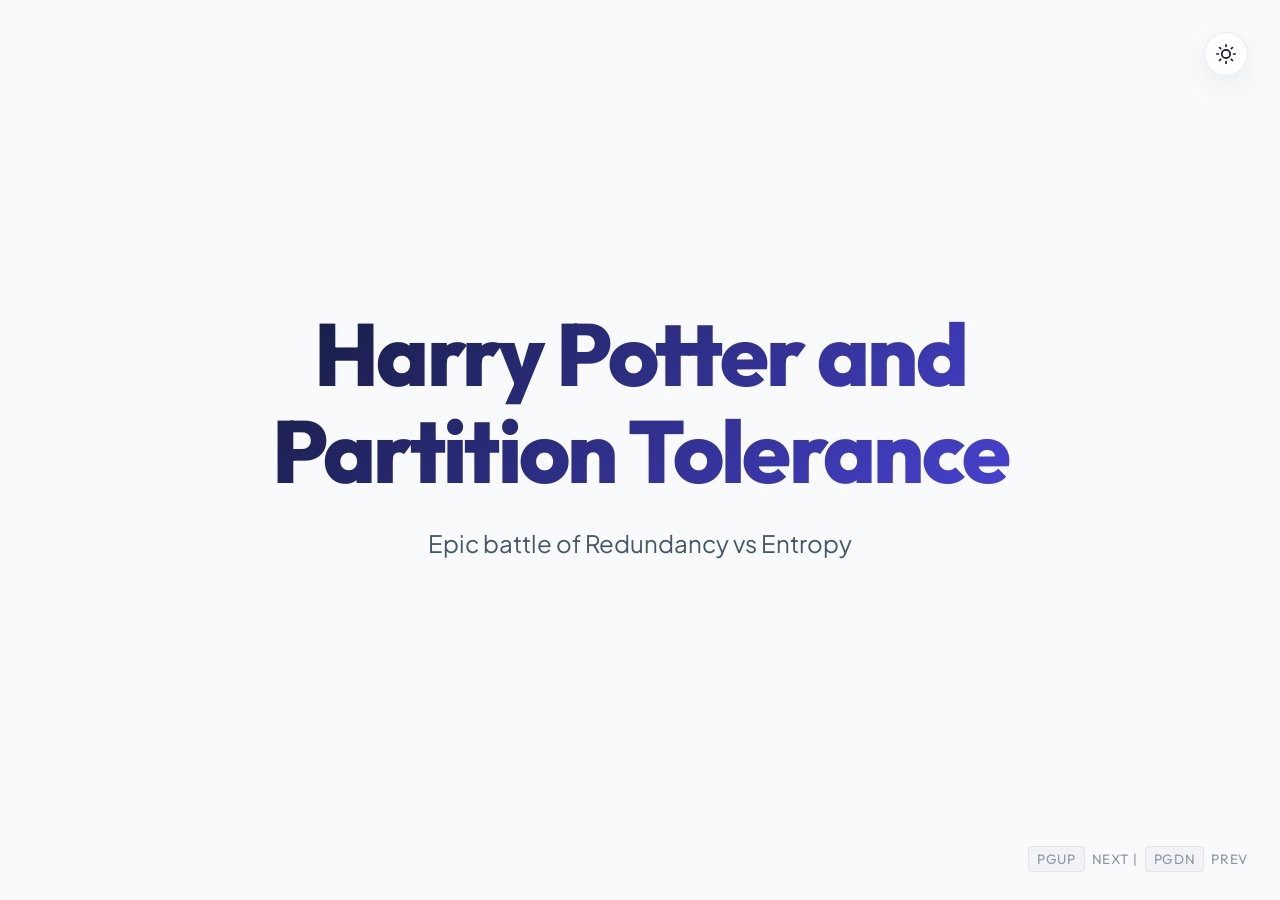
==== index.html @ e77ed1b5 "init" ====
<!DOCTYPE html>
<html lang="en">
<head>
    <meta charset="UTF-8">
    <meta name="viewport" content="width=device-width, initial-scale=1.0">
    <title>Harry Potter and Partition Tolerance</title>
    <!-- Premium Fonts -->
    <link rel="preconnect" href="https://fonts.googleapis.com">
    <link rel="preconnect" href="https://fonts.gstatic.com" crossorigin>
    <link href="https://fonts.googleapis.com/css2?family=Outfit:wght@300;400;600;800&family=Plus+Jakarta+Sans:ital,wght@0,300;0,400;0,600;1,400&display=swap" rel="stylesheet">
    <link rel="stylesheet" href="presentation.css">
    <!-- Inline script to set the theme early and prevent flash of dark/light color -->
    <script>
        (function() {
            const savedTheme = localStorage.getItem('presentation-theme');
            const systemPrefersDark = window.matchMedia('(prefers-color-scheme: dark)').matches;
            const theme = savedTheme || (systemPrefersDark ? 'dark' : 'light');
            document.documentElement.setAttribute('data-theme', theme);
        })();
    </script>
</head>
<body>
    <!-- Theme Toggle Button -->
    <button id="theme-toggle" aria-label="Toggle Theme">
        <svg class="sun-icon" viewBox="0 0 24 24" fill="none" stroke="currentColor" stroke-width="2" stroke-linecap="round" stroke-linejoin="round"><circle cx="12" cy="12" r="5"></circle><line x1="12" y1="1" x2="12" y2="3"></line><line x1="12" y1="21" x2="12" y2="23"></line><line x1="4.22" y1="4.22" x2="5.64" y2="5.64"></line><line x1="18.36" y1="18.36" x2="19.78" y2="19.78"></line><line x1="1" y1="12" x2="3" y2="12"></line><line x1="21" y1="12" x2="23" y2="12"></line><line x1="4.22" y1="19.78" x2="5.64" y2="18.36"></line><line x1="18.36" y1="5.64" x2="19.78" y2="4.22"></line></svg>
        <svg class="moon-icon" viewBox="0 0 24 24" fill="none" stroke="currentColor" stroke-width="2" stroke-linecap="round" stroke-linejoin="round"><path d="M21 12.79A9 9 0 1 1 11.21 3 7 7 0 0 0 21 12.79z"></path></svg>
    </button>

    <!-- Full window container for presentation slides -->
    <div id="presentation-container"></div>

    <!-- Main Presentation Logic -->
    <script src="presentation.js"></script>
</body>
</html>
---- presentation.css ----
:root {
    --font-heading: 'Outfit', sans-serif;
    --font-body: 'Plus Jakarta Sans', sans-serif;
    
    /* Default dark theme variables */
    --bg-primary: #0b0f19;
    --bg-card: rgba(255, 255, 255, 0.03);
    --text-primary: #f3f4f6;
    --text-secondary: #9ca3af;
    --accent: #6366f1;
    --accent-glow: rgba(99, 102, 241, 0.15);
    --accent-hover: #4f46e5;
    --border-color: rgba(255, 255, 255, 0.08);
    --gradient-h1: linear-gradient(135deg, #ffffff 0%, #a5b4fc 100%);
    --color-h2: #a5b4fc;
    --kbd-bg: rgba(255, 255, 255, 0.1);
    --kbd-border: rgba(255, 255, 255, 0.1);
    --shadow-card: 0 10px 30px rgba(0, 0, 0, 0.3);
    --input-bg: rgba(255, 255, 255, 0.05);
}

[data-theme="light"] {
    /* Light theme variables */
    --bg-primary: #f8fafc;
    --bg-card: rgba(255, 255, 255, 0.8);
    --text-primary: #0f172a;
    --text-secondary: #475569;
    --accent: #4f46e5;
    --accent-glow: rgba(79, 70, 229, 0.15);
    --accent-hover: #4338ca;
    --border-color: rgba(15, 23, 42, 0.08);
    --gradient-h1: linear-gradient(135deg, #0f172a 0%, #4f46e5 100%);
    --color-h2: #4f46e5;
    --kbd-bg: rgba(15, 23, 42, 0.05);
    --kbd-border: rgba(15, 23, 42, 0.1);
    --shadow-card: 0 10px 30px rgba(15, 23, 42, 0.06);
    --input-bg: rgba(15, 23, 42, 0.02);
}

* {
    box-sizing: border-box;
    margin: 0;
    padding: 0;
}

body {
    background-color: var(--bg-primary);
    color: var(--text-primary);
    font-family: var(--font-body);
    overflow: hidden;
    width: 100vw;
    height: 100vh;
    -webkit-font-smoothing: antialiased;
    -moz-osx-font-smoothing: grayscale;
}

/* Fullscreen Presentation Container */
#presentation-container {
    width: 100vw;
    height: 100vh;
    position: relative;
    overflow: hidden;
    display: flex;
    justify-content: center;
    align-items: center;
}

/* Base Slide Container */
.slide {
    width: 100%;
    height: 100%;
    padding: 4rem;
    display: flex;
    flex-direction: column;
    justify-content: center;
    align-items: flex-start;
    position: absolute;
    top: 0;
    left: 0;
    background-color: var(--bg-primary);
}

/* Center-aligned Slide Layout Variant */
.slide.center {
    align-items: center;
    text-align: center;
}

/* Typography Hierarchy */
h1 {
    font-family: var(--font-heading);
    font-size: clamp(3rem, 8vw, 5.5rem);
    font-weight: 800;
    line-height: 1.1;
    margin-bottom: 1.5rem;
    letter-spacing: -0.03em;
    background: var(--gradient-h1);
    -webkit-background-clip: text;
    -webkit-text-fill-color: transparent;
}

h2 {
    font-family: var(--font-heading);
    font-size: clamp(2rem, 5vw, 3rem);
    font-weight: 600;
    color: var(--color-h2);
    margin-bottom: 1rem;
    letter-spacing: -0.01em;
}

p {
    font-size: clamp(1.1rem, 2.5vw, 1.5rem);
    line-height: 1.6;
    color: var(--text-secondary);
    max-width: 800px;
    margin-bottom: 2rem;
}

/* Slide elements layout helper */
.content-wrapper {
    width: 100%;
    max-width: 1000px;
    display: flex;
    flex-direction: column;
}

.slide.center .content-wrapper {
    align-items: center;
}

/* Glassmorphism Card (Interactive Demo containers) */
.demo-card {
    background: var(--bg-card);
    backdrop-filter: blur(10px);
    -webkit-backdrop-filter: blur(10px);
    border: 1px solid var(--border-color);
    border-radius: 16px;
    padding: 2.5rem;
    width: 100%;
    max-width: 600px;
    margin: 1.5rem 0;
    box-shadow: var(--shadow-card);
}

/* Interactive Components */
button {
    font-family: var(--font-body);
    font-size: 1.1rem;
    font-weight: 600;
    color: #ffffff;
    background-color: var(--accent);
    border: none;
    border-radius: 8px;
    padding: 0.8rem 1.6rem;
    cursor: pointer;
    transition: background-color 0.2s ease, transform 0.1s ease, box-shadow 0.2s ease;
    box-shadow: 0 4px 14px var(--accent-glow);
}

button:hover {
    background-color: var(--accent-hover);
    box-shadow: 0 6px 20px rgba(99, 102, 241, 0.3);
}

button:active {
    transform: scale(0.98);
}

input[type="text"] {
    font-family: var(--font-body);
    font-size: 1.1rem;
    background-color: var(--input-bg);
    border: 1px solid var(--border-color);
    border-radius: 8px;
    padding: 0.8rem 1.2rem;
    color: var(--text-primary);
    width: 100%;
    margin-bottom: 1rem;
    transition: border-color 0.2s ease, box-shadow 0.2s ease;
}

input[type="text"]:focus {
    outline: none;
    border-color: var(--accent);
    box-shadow: 0 0 0 3px var(--accent-glow);
}

/* Counter demo styling */
.counter-box {
    display: flex;
    flex-direction: column;
    align-items: center;
    gap: 1rem;
}

.counter-value {
    font-family: var(--font-heading);
    font-size: 4rem;
    font-weight: 800;
    color: var(--text-primary);
    transition: transform 0.1s ease;
    display: inline-block;
}

/* Form demo styling */
.form-feedback {
    margin-top: 1rem;
    font-size: 1.1rem;
    color: #34d399; /* emerald-400 */
    opacity: 0;
    transition: opacity 0.3s ease;
}

.form-feedback.visible {
    opacity: 1;
}

/* Keyboard Hints Footer */
.nav-hint {
    position: absolute;
    bottom: 2rem;
    right: 2rem;
    font-size: 0.85rem;
    color: var(--text-secondary);
    opacity: 0.6;
    pointer-events: none;
    letter-spacing: 0.05em;
    font-family: var(--font-heading);
    text-transform: uppercase;
}

.nav-hint span {
    background: var(--kbd-bg);
    padding: 0.2rem 0.5rem;
    border-radius: 4px;
    margin: 0 0.2rem;
    border: 1px solid var(--kbd-border);
}

/* Theme Toggle Button Styling */
#theme-toggle {
    position: fixed;
    top: 2rem;
    right: 2rem;
    z-index: 100;
    width: 44px;
    height: 44px;
    padding: 0; /* Reset global button padding to prevent squishing the SVG */
    border-radius: 50%;
    background-color: var(--bg-card);
    border: 1px solid var(--border-color);
    color: var(--text-primary);
    cursor: pointer;
    display: flex;
    justify-content: center;
    align-items: center;
    box-shadow: var(--shadow-card);
    transition: background-color 0.2s ease, transform 0.2s ease, border-color 0.2s ease;
    backdrop-filter: blur(10px);
    -webkit-backdrop-filter: blur(10px);
}

#theme-toggle:hover {
    background-color: rgba(255, 255, 255, 0.08);
    transform: scale(1.05);
}

[data-theme="light"] #theme-toggle:hover {
    background-color: rgba(0, 0, 0, 0.04);
}

#theme-toggle svg {
    width: 20px;
    height: 20px;
    stroke-width: 2;
    fill: none;
    stroke: currentColor;
}

#theme-toggle .sun-icon {
    display: none;
}

#theme-toggle .moon-icon {
    display: block;
}

[data-theme="light"] #theme-toggle .sun-icon {
    display: block;
}

[data-theme="light"] #theme-toggle .moon-icon {
    display: none;
}
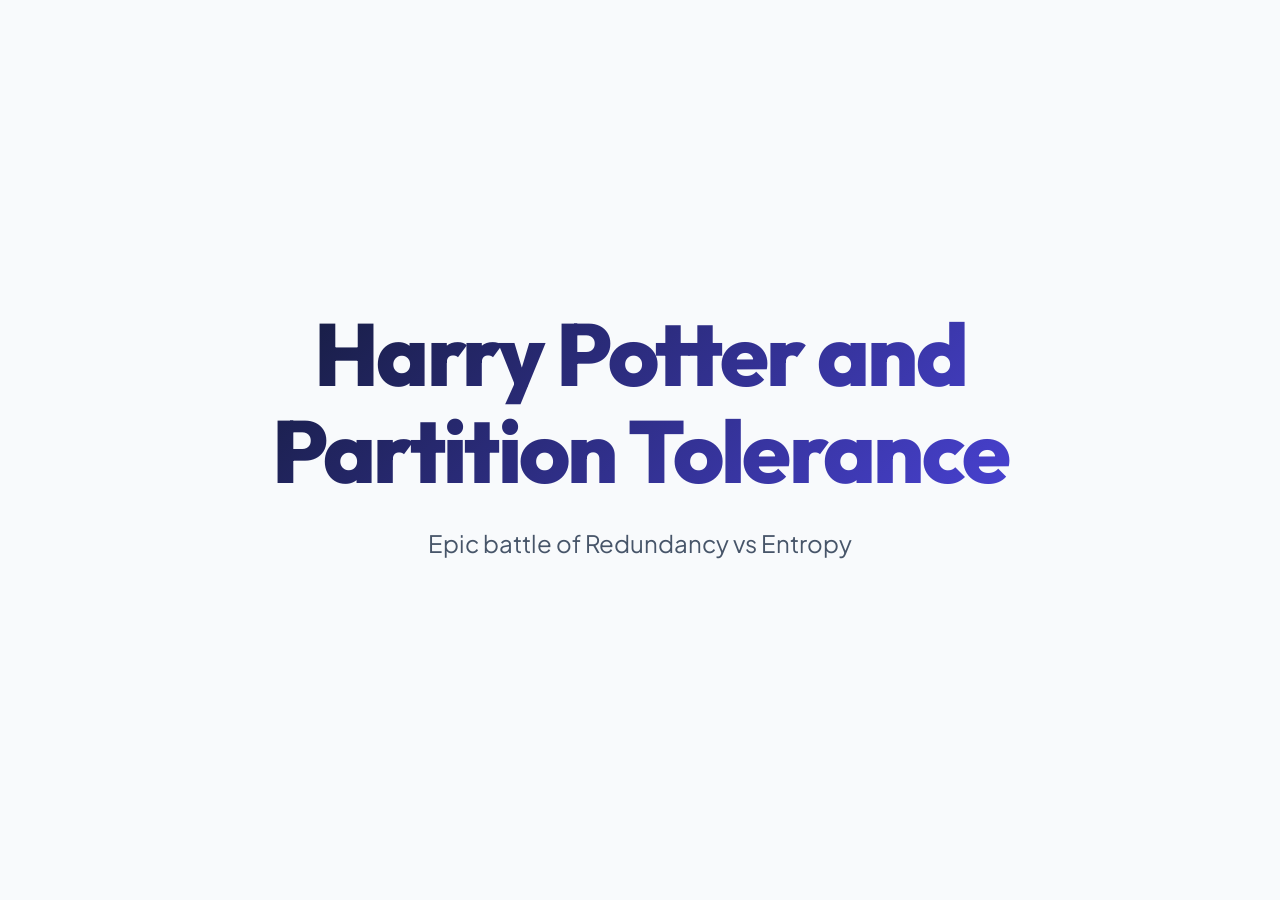
==== commit 16f94865: "whitespace" ====
--- a/index.html
+++ b/index.html
@@ -4,6 +4,7 @@
     <meta charset="UTF-8">
     <meta name="viewport" content="width=device-width, initial-scale=1.0">
     <title>Harry Potter and Partition Tolerance</title>
+    <link rel="icon" href="favicon.ico" type="image/x-icon">
     <!-- Premium Fonts -->
     <link rel="preconnect" href="https://fonts.googleapis.com">
     <link rel="preconnect" href="https://fonts.gstatic.com" crossorigin>
@@ -29,6 +30,12 @@
     <!-- Full window container for presentation slides -->
     <div id="presentation-container"></div>
 
+    <!-- Navigation Hint -->
+    <div class="nav-hint" id="nav-hint">
+        <span class="desktop-hint"><span>PgUp</span> Prev | <span>PgDn</span> Next</span>
+        <span class="mobile-hint">Swipe to navigate</span>
+    </div>
+
     <!-- Main Presentation Logic -->
     <script src="presentation.js"></script>
 </body>
--- a/presentation.css
+++ b/presentation.css
@@ -72,12 +72,13 @@
     padding: 4rem;
     display: flex;
     flex-direction: column;
-    justify-content: center;
+    justify-content: flex-start;
     align-items: flex-start;
     position: absolute;
     top: 0;
     left: 0;
     background-color: var(--bg-primary);
+    overflow-y: auto;
 }
 
 /* Center-aligned Slide Layout Variant */
@@ -122,6 +123,8 @@
     max-width: 1000px;
     display: flex;
     flex-direction: column;
+    margin-top: auto;
+    margin-bottom: auto;
 }
 
 .slide.center .content-wrapper {
@@ -222,11 +225,17 @@
     right: 2rem;
     font-size: 0.85rem;
     color: var(--text-secondary);
-    opacity: 0.6;
-    pointer-events: none;
+    pointer-events: auto;
     letter-spacing: 0.05em;
     font-family: var(--font-heading);
     text-transform: uppercase;
+    animation: fadeOutNavHint 5s forwards;
+    transition: opacity 0.2s ease;
+}
+
+.nav-hint:hover {
+    animation: none;
+    opacity: 1;
 }
 
 .nav-hint span {
@@ -255,18 +264,34 @@
     justify-content: center;
     align-items: center;
     box-shadow: var(--shadow-card);
-    transition: background-color 0.2s ease, transform 0.2s ease, border-color 0.2s ease;
     backdrop-filter: blur(10px);
     -webkit-backdrop-filter: blur(10px);
+    animation: fadeOutTheme 5s forwards;
+    transition: background-color 0.2s ease, transform 0.2s ease, border-color 0.2s ease, opacity 0.2s ease;
 }
 
 #theme-toggle:hover {
+    animation: none;
+    opacity: 1;
     background-color: rgba(255, 255, 255, 0.08);
     transform: scale(1.05);
 }
 
 [data-theme="light"] #theme-toggle:hover {
     background-color: rgba(0, 0, 0, 0.04);
+}
+
+/* Animations for Auto-Fade Controls */
+@keyframes fadeOutTheme {
+    0% { opacity: 1; }
+    60% { opacity: 1; }
+    100% { opacity: 0; }
+}
+
+@keyframes fadeOutNavHint {
+    0% { opacity: 0.6; }
+    60% { opacity: 0.6; }
+    100% { opacity: 0; }
 }
 
 #theme-toggle svg {
@@ -292,3 +317,49 @@
 [data-theme="light"] #theme-toggle .moon-icon {
     display: none;
 }
+
+/* Responsive Grid Helper */
+.interactive-grid {
+    display: grid;
+    grid-template-columns: 1fr 1fr;
+    gap: 2rem;
+    width: 100%;
+}
+
+/* Hide mobile navigation hint by default */
+.nav-hint .mobile-hint {
+    display: none;
+}
+
+/* Mobile Media Queries */
+@media (max-width: 768px) {
+    .slide {
+        padding: 1.5rem;
+    }
+    
+    #theme-toggle {
+        top: 1rem;
+        right: 1rem;
+        width: 36px;
+        height: 36px;
+    }
+    
+    .nav-hint {
+        bottom: 1rem;
+        right: 1rem;
+        font-size: 0.75rem;
+    }
+    
+    .nav-hint .desktop-hint {
+        display: none;
+    }
+    
+    .nav-hint .mobile-hint {
+        display: inline;
+    }
+    
+    .interactive-grid {
+        grid-template-columns: 1fr;
+        gap: 1.2rem;
+    }
+}
